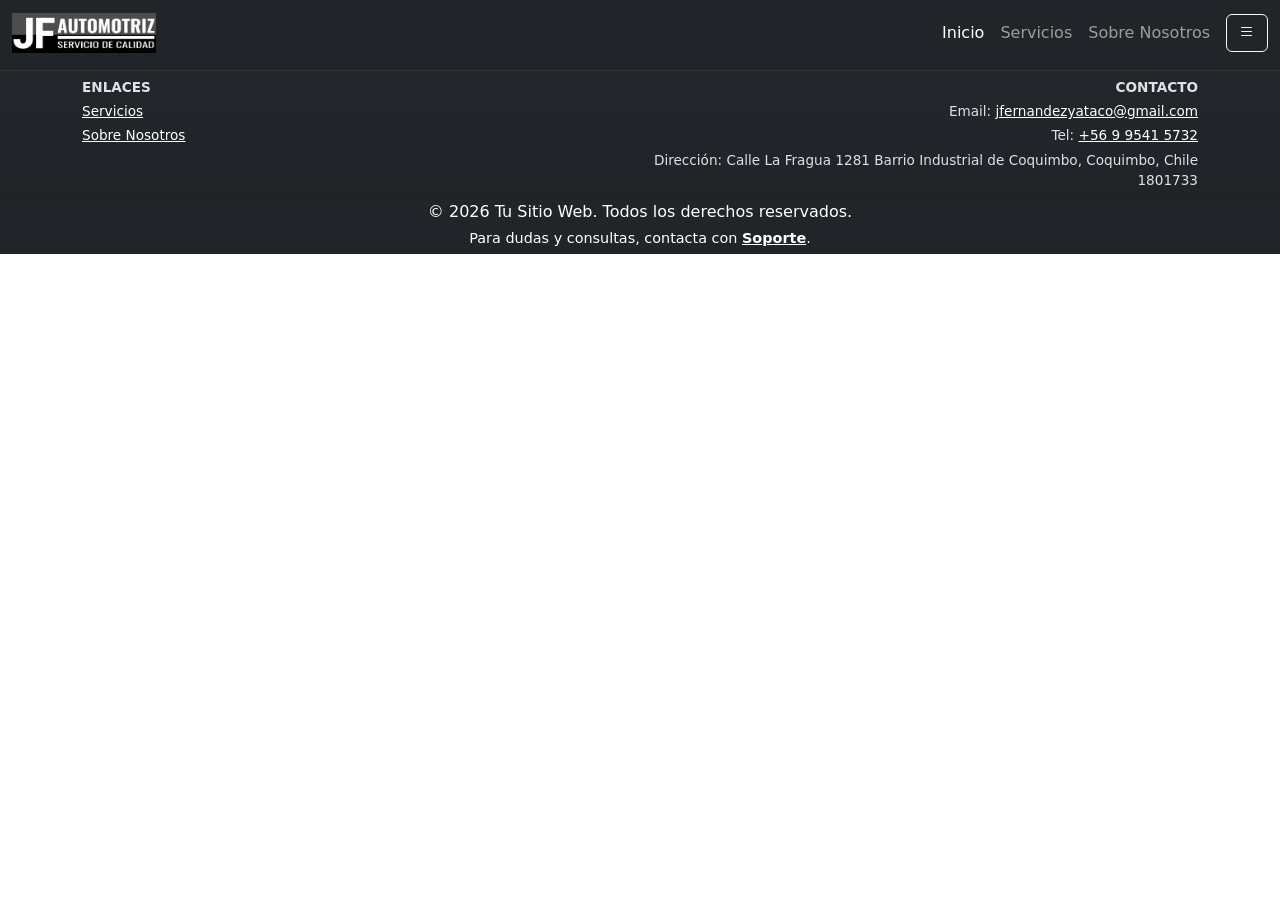
==== ayuda.html @ 944f9668 "Add files via upload" ====
<!DOCTYPE html>
<html lang="es">
<head>
    <meta charset="UTF-8">
    <meta name="viewport" content="width=device-width, initial-scale=1.0">
    <title>Base de Página - JF AUTOMOTRIZ</title>
    <!-- Bootstrap 5 CSS -->
    <link href="https://cdn.jsdelivr.net/npm/bootstrap@5.3.8/dist/css/bootstrap.min.css" rel="stylesheet" crossorigin="anonymous">
    <!-- Bootstrap Icons -->
    <link href="https://cdn.jsdelivr.net/npm/bootstrap-icons@1.11.0/font/bootstrap-icons.css" rel="stylesheet">
    <link rel="stylesheet" href="styles.css">
  </head>
 
  <body>

    <nav class="navbar navbar-expand-lg navbar-dark bg-dark sticky-top">
      <div class="container-fluid">
  
        <a class="navbar-brand fw-bold" href="index.html">
          <img src="Imag/logo.jpg" class="d-block logo-img" alt="imagenlogo" />
        </a>

        <!-- Botón de menú (hamburguesa) para móviles -->
        <button class="navbar-toggler" type="button" data-bs-toggle="collapse" data-bs-target="#navbarNav" aria-controls="navbarNav" aria-expanded="false" aria-label="Toggle navigation" >
          <span class="navbar-toggler-icon"></span>
        </button>

        <div class="collapse navbar-collapse" id="navbarNav">
          <ul class="navbar-nav ms-auto">
            <li class="nav-item"> <a class="nav-link active" href="index.html">Inicio</a> </li>
            <li class="nav-item"> <a class="nav-link" href="servicios.html">Servicios</a> </li>
            <li class="nav-item"> <a class="nav-link" href="sobre-nosotros.html">Sobre Nosotros</a> </li>
          </ul>
        </div>

        <button class="btn btn-outline-light ms-2" type="button" data-bs-toggle="offcanvas" data-bs-target="#panelLateral" aria-controls="panelLateral">
          <i class="bi bi-list"></i>  </button>
      </div>
    </nav>

    <div class="offcanvas offcanvas-end" tabindex="-1" id="panelLateral" aria-labelledby="panelLateralLabel">
      <div class="offcanvas-header bg-success text-white">
        <h5 class="offcanvas-title" id="panelLateralLabel"> <i class="bi bi-sliders"></i> Opciones Adicionales </h5>
        <button type="button" class="btn-close btn-close-white" data-bs-dismiss="offcanvas" aria-label="Close" >
        </button>
      </div>
      <div class="offcanvas-body">
        <!-- Botones en el panel -->
        <div class="d-grid gap-2">
          <button type="button" class="btn btn-success btn-lg">
            <i class="bi bi-person-circle"></i> Mi Perfil
          </button>
          <button type="button" class="btn btn-primary btn-lg">
            <i class="bi bi-gear"></i> Configuración
          </button>
          <button type="button" class="btn btn-danger btn-lg">
            <i class="bi bi-box-arrow-right"></i> Cerrar Sesión
          </button>
        </div>
      </div>
    </div>













    <footer class="bg-dark text-white py-4">
      <div class="footer-bottom bg-dark text-white py-3">
        <div class="container">
          <div class="row align-items-start">
            <div class="col-md-6 text-start mb-3 mb-md-0">
              <ul class="list-unstyled mb-0">
                <li><strong>ENLACES</strong></li>
                <li><a href="#servicios" class="text-white">Servicios</a></li>
                <li><a href="#sobre-nosotros" class="text-white">Sobre Nosotros</a></li>
              </ul>
            </div>
            <div class="col-md-6 text-md-end">
              <ul class="list-unstyled mb-0">
                <li><strong>CONTACTO</strong></li>
                <li>Email: <a href="jfernandezyataco@gmail.com" class="text-white">jfernandezyataco@gmail.com</a></li>
                <li>Tel: <a href="tel:+56 9 9541 5732" class="text-white">+56 9 9541 5732</a></li>
                <li>Dirección: Calle La Fragua 1281 Barrio Industrial de Coquimbo, Coquimbo, Chile 1801733</li>
              </ul>
            </div>
          </div>
        </div>
      </div>

      <div class="container text-center">
        <p class="mb-0">© 2026 Tu Sitio Web. Todos los derechos reservados.</p>
        <p class="mb-0 footer-support">Para dudas y consultas, contacta con <a href="soporte.html" class="text-decoration-underline text-white fw-bold">Soporte</a>.</p>
      </div>
    </footer>

  <script src="https://cdn.jsdelivr.net/npm/bootstrap@5.3.8/dist/js/bootstrap.bundle.min.js" 
        crossorigin="anonymous"></script>
  </body>
</html>
---- styles.css ----
html, body {
    height: 100%;
}

body {
    display: flex;
    flex-direction: column;
}

main {
    flex: 1;
}

/* Footer styles */
.site-footer {
    font-size: 0.9rem;
    line-height: 1.45;
    color: #e9ecef;
}
.site-footer a { color: inherit; transition: color .15s ease; }
.site-footer a:hover { color: #ffc107; text-decoration: underline; }
.site-footer p { margin-bottom: 0.25rem; }
.footer-support { margin-top: 6px; font-weight: 500; }
.footer-bottom { border-top: 1px solid rgba(255,255,255,0.06); padding-top: 0.35rem; padding-bottom: 0.35rem; font-size: 0.85rem; background: linear-gradient(180deg, rgba(255,255,255,0.01), rgba(0,0,0,0.04)); }
.footer-bottom ul { padding-left: 0; margin-bottom: 0; }
.footer-bottom ul li { margin-bottom: 6px; color: #dee2e6; }

@media (max-width: 767px) {
    .site-footer .text-md-end { text-align: left !important; }
    .site-footer { font-size: 0.85rem; }
    .footer-bottom { text-align: left; }
}

/* Compact footer overrides to reduce visual height */
footer.py-4, footer.bg-dark {
    padding-top: 0.25rem !important;
    padding-bottom: 0.25rem !important;
}
.footer-bottom {
    padding-top: 0.25rem !important;
    padding-bottom: 0.25rem !important;
}
.footer-bottom ul li { margin-bottom: 4px; }
.footer-support { margin-top: 4px; font-size: 0.9rem; }
.container.text-center p { margin-bottom: 0; }

/* If some Bootstrap utility classes add extra space, force smaller sizes here */
.py-4 { padding-top: 0.5rem !important; padding-bottom: 0.5rem !important; }
.py-3 { padding-top: 0.35rem !important; padding-bottom: 0.35rem !important; }

/* Map container styles */
.map-container { position: relative; overflow: hidden; border-radius: 6px; box-shadow: 0 1px 6px rgba(0,0,0,0.12); }
.map-container iframe { width: 100%; height: 280px; border: 0; display: block; }
.map-overlay { position: absolute; inset: 0; display: block; background: transparent; }

@media (max-width: 767px) {
    .map-container iframe { height: 200px; }
}

/* Logo reducido en la barra de navegación */
.navbar-brand img.logo-img {
    height: 40px;
    width: auto;
    object-fit: contain;
    display: inline-block;
}
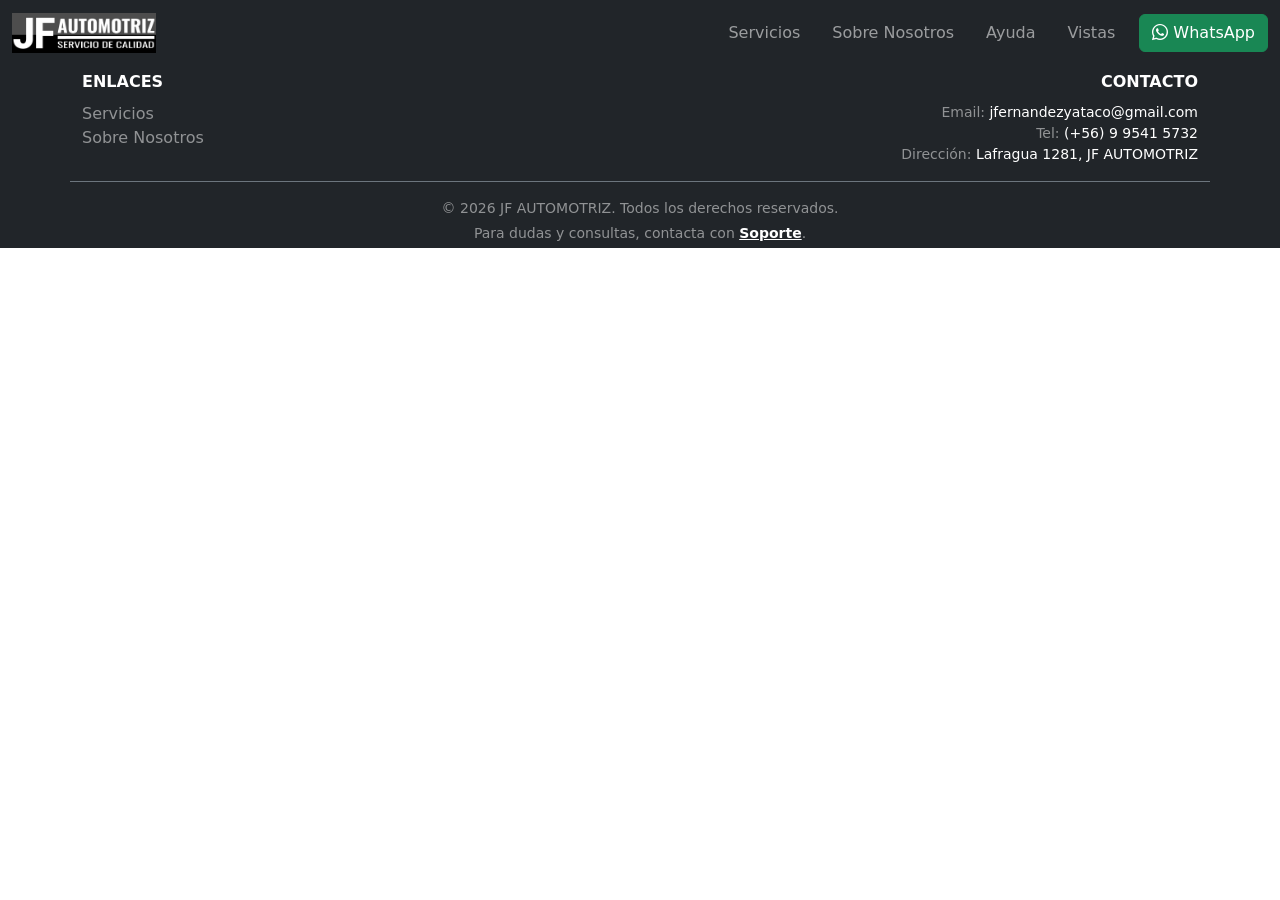
==== commit 183295ee: "Add files via upload" ====
--- a/ayuda.html
+++ b/ayuda.html
@@ -3,7 +3,7 @@
 <head>
     <meta charset="UTF-8">
     <meta name="viewport" content="width=device-width, initial-scale=1.0">
-    <title>Base de Página - JF AUTOMOTRIZ</title>
+    <title>Ayuda- JF AUTOMOTRIZ</title>
     <!-- Bootstrap 5 CSS -->
     <link href="https://cdn.jsdelivr.net/npm/bootstrap@5.3.8/dist/css/bootstrap.min.css" rel="stylesheet" crossorigin="anonymous">
     <!-- Bootstrap Icons -->
@@ -13,52 +13,24 @@
  
   <body>
 
-    <nav class="navbar navbar-expand-lg navbar-dark bg-dark sticky-top">
-      <div class="container-fluid">
-  
-        <a class="navbar-brand fw-bold" href="index.html">
-          <img src="Imag/logo.jpg" class="d-block logo-img" alt="imagenlogo" />
-        </a>
+<nav class="navbar navbar-expand-lg navbar-dark bg-dark sticky-top">
+  <div class="container-fluid">
+    <a class="navbar-brand fw-bold" href="index.html">
+      <img src="Imag/logo.jpg" class="d-block logo-img" alt="imagenlogo" />
+    </a>
+    
+    <div class="d-flex align-items-center ms-auto">
+      <div class="navbar-nav flex-row gap-3 me-2">
+        <a class="nav-link px-2" href="servicios.html">Servicios</a>
+        <a class="nav-link px-2" href="quienes_somos.html">Sobre Nosotros</a>
+        <a class="nav-link px-2" href="ayuda.html">Ayuda</a>
+        <a class="nav-link px-2" href="vistas.html">Vistas</a>
+      </div>
 
-        <!-- Botón de menú (hamburguesa) para móviles -->
-        <button class="navbar-toggler" type="button" data-bs-toggle="collapse" data-bs-target="#navbarNav" aria-controls="navbarNav" aria-expanded="false" aria-label="Toggle navigation" >
-          <span class="navbar-toggler-icon"></span>
-        </button>
-
-        <div class="collapse navbar-collapse" id="navbarNav">
-          <ul class="navbar-nav ms-auto">
-            <li class="nav-item"> <a class="nav-link active" href="index.html">Inicio</a> </li>
-            <li class="nav-item"> <a class="nav-link" href="servicios.html">Servicios</a> </li>
-            <li class="nav-item"> <a class="nav-link" href="sobre-nosotros.html">Sobre Nosotros</a> </li>
-          </ul>
-        </div>
-
-        <button class="btn btn-outline-light ms-2" type="button" data-bs-toggle="offcanvas" data-bs-target="#panelLateral" aria-controls="panelLateral">
-          <i class="bi bi-list"></i>  </button>
-      </div>
-    </nav>
-
-    <div class="offcanvas offcanvas-end" tabindex="-1" id="panelLateral" aria-labelledby="panelLateralLabel">
-      <div class="offcanvas-header bg-success text-white">
-        <h5 class="offcanvas-title" id="panelLateralLabel"> <i class="bi bi-sliders"></i> Opciones Adicionales </h5>
-        <button type="button" class="btn-close btn-close-white" data-bs-dismiss="offcanvas" aria-label="Close" >
-        </button>
-      </div>
-      <div class="offcanvas-body">
-        <!-- Botones en el panel -->
-        <div class="d-grid gap-2">
-          <button type="button" class="btn btn-success btn-lg">
-            <i class="bi bi-person-circle"></i> Mi Perfil
-          </button>
-          <button type="button" class="btn btn-primary btn-lg">
-            <i class="bi bi-gear"></i> Configuración
-          </button>
-          <button type="button" class="btn btn-danger btn-lg">
-            <i class="bi bi-box-arrow-right"></i> Cerrar Sesión
-          </button>
-        </div>
-      </div>
+      <a class="btn btn-success ms-2" href="https://wa.me/56995415732" target="_blank" rel="noopener noreferrer"><i class="bi bi-whatsapp"></i> WhatsApp</a>
     </div>
+  </div>
+</nav>
 
 
 
@@ -70,38 +42,33 @@
 
 
 
-
-
-    <footer class="bg-dark text-white py-4">
-      <div class="footer-bottom bg-dark text-white py-3">
-        <div class="container">
-          <div class="row align-items-start">
-            <div class="col-md-6 text-start mb-3 mb-md-0">
-              <ul class="list-unstyled mb-0">
-                <li><strong>ENLACES</strong></li>
-                <li><a href="#servicios" class="text-white">Servicios</a></li>
-                <li><a href="#sobre-nosotros" class="text-white">Sobre Nosotros</a></li>
-              </ul>
-            </div>
-            <div class="col-md-6 text-md-end">
-              <ul class="list-unstyled mb-0">
-                <li><strong>CONTACTO</strong></li>
-                <li>Email: <a href="jfernandezyataco@gmail.com" class="text-white">jfernandezyataco@gmail.com</a></li>
-                <li>Tel: <a href="tel:+56 9 9541 5732" class="text-white">+56 9 9541 5732</a></li>
-                <li>Dirección: Calle La Fragua 1281 Barrio Industrial de Coquimbo, Coquimbo, Chile 1801733</li>
-              </ul>
-            </div>
+    <footer class="bg-dark text-white pt-4 pb-2">
+      <div class="container border-bottom border-secondary pb-3 mb-3">
+        <div class="row align-items-start g-3">
+          <div class="col-md-6 text-start">
+            <ul class="list-unstyled mb-0">
+              <li class="mb-2"><strong>ENLACES</strong></li>
+              <li><a href="servicios.html" class="text-white-50 text-decoration-none">Servicios</a></li>
+              <li><a href="sobre-nosotros.html" class="text-white-50 text-decoration-none">Sobre Nosotros</a></li>
+            </ul>
+          </div>
+          <div class="col-md-6 text-md-end">
+            <ul class="list-unstyled mb-0">
+              <li class="mb-2"><strong>CONTACTO</strong></li>
+              <li class="small text-white-50">Email: <a href="mailto:jfernandezyataco@gmail.com" class="text-white text-decoration-none">jfernandezyataco@gmail.com</a></li>
+              <li class="small text-white-50">Tel: <a href="tel:+56995415732" class="text-white text-decoration-none">(+56) 9 9541 5732</a></li>
+              <li class="small text-white-50">Dirección: <a href="https://www.google.com/maps/search/?api=1&query=Lafragua+1281+JF+AUTOMOTRIZ" class="text-white text-decoration-none" target="_blank">Lafragua 1281, JF AUTOMOTRIZ</a></li>
+            </ul>
           </div>
         </div>
       </div>
 
-      <div class="container text-center">
-        <p class="mb-0">© 2026 Tu Sitio Web. Todos los derechos reservados.</p>
-        <p class="mb-0 footer-support">Para dudas y consultas, contacta con <a href="soporte.html" class="text-decoration-underline text-white fw-bold">Soporte</a>.</p>
+      <div class="container text-center small text-white-50">
+        <p class="mb-1">© 2026 JF AUTOMOTRIZ. Todos los derechos reservados.</p>
+        <p class="mb-0">Para dudas y consultas, contacta con <a href="soporte.html" class="text-decoration-underline text-white fw-bold">Soporte</a>.</p>
       </div>
     </footer>
 
-  <script src="https://cdn.jsdelivr.net/npm/bootstrap@5.3.8/dist/js/bootstrap.bundle.min.js" 
-        crossorigin="anonymous"></script>
+    <script src="https://cdn.jsdelivr.net/npm/bootstrap@5.3.8/dist/js/bootstrap.bundle.min.js" crossorigin="anonymous"></script>
   </body>
 </html>
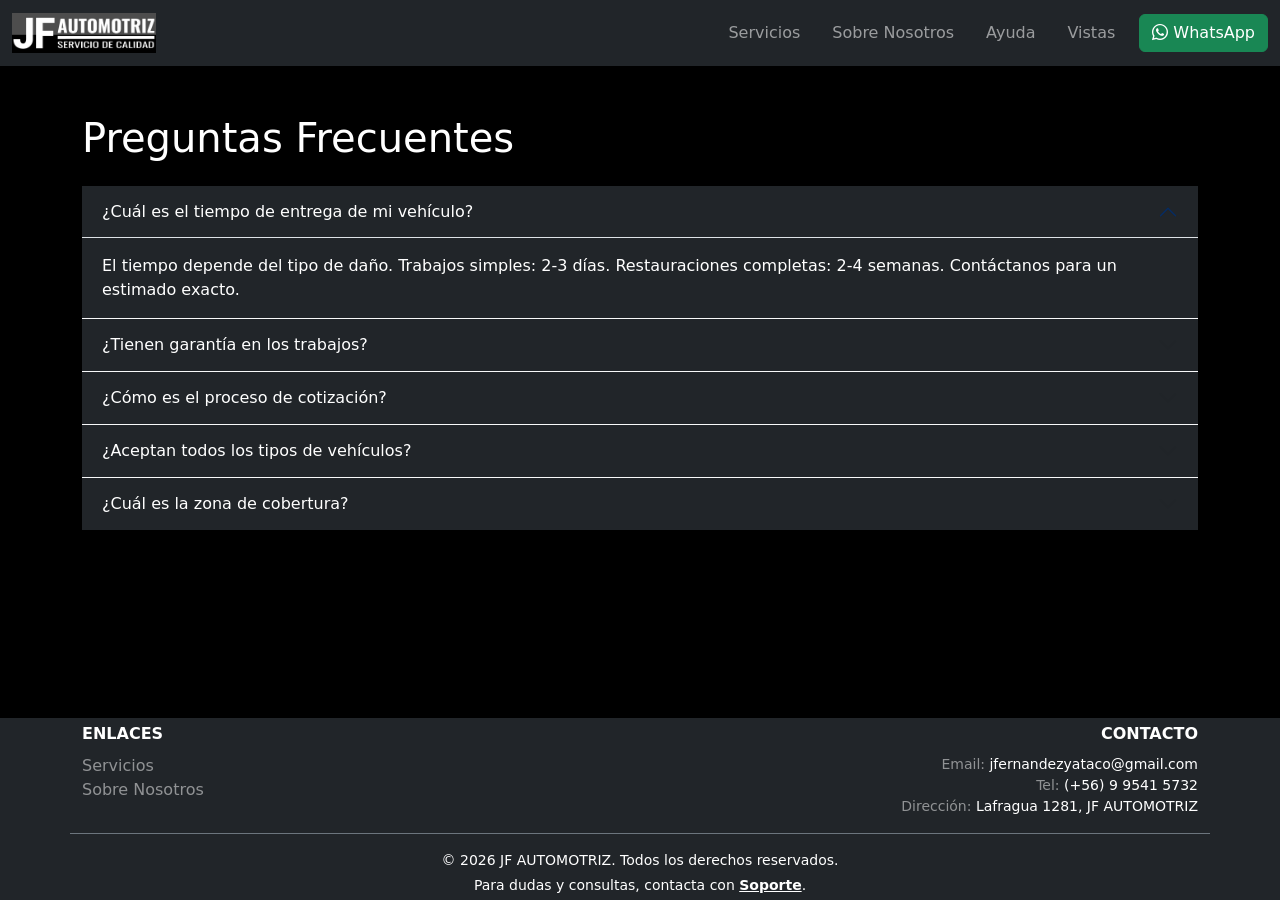
==== commit 29e83b8a: "Add files via upload" ====
--- a/ayuda.html
+++ b/ayuda.html
@@ -31,6 +31,79 @@
     </div>
   </div>
 </nav>
+
+<main class="container my-5">
+  <!-- SECCIÓN PREGUNTAS FRECUENTES -->
+  <section id="faq" class="mb-5">
+    <h1 class="mb-4">Preguntas Frecuentes</h1>
+    <div class="accordion accordion-flush" id="accordionFAQ">
+      <div class="accordion-item bg-dark border-light">
+        <h2 class="accordion-header">
+          <button class="accordion-button bg-dark text-white" type="button" data-bs-toggle="collapse" data-bs-target="#faq1" aria-expanded="true" aria-controls="faq1">
+            ¿Cuál es el tiempo de entrega de mi vehículo?
+          </button>
+        </h2>
+        <div id="faq1" class="accordion-collapse collapse show" data-bs-parent="#accordionFAQ">
+          <div class="accordion-body bg-dark text-white">
+            El tiempo depende del tipo de daño. Trabajos simples: 2-3 días. Restauraciones completas: 2-4 semanas. Contáctanos para un estimado exacto.
+          </div>
+        </div>
+      </div>
+
+      <div class="accordion-item bg-dark border-light">
+        <h2 class="accordion-header">
+          <button class="accordion-button collapsed bg-dark text-white" type="button" data-bs-toggle="collapse" data-bs-target="#faq2" aria-expanded="false" aria-controls="faq2">
+            ¿Tienen garantía en los trabajos?
+          </button>
+        </h2>
+        <div id="faq2" class="accordion-collapse collapse" data-bs-parent="#accordionFAQ">
+          <div class="accordion-body bg-dark text-white">
+            Sí, todos nuestros trabajos tienen garantía. Detalle específico: contáctanos para más información.
+          </div>
+        </div>
+      </div>
+
+      <div class="accordion-item bg-dark border-light">
+        <h2 class="accordion-header">
+          <button class="accordion-button collapsed bg-dark text-white" type="button" data-bs-toggle="collapse" data-bs-target="#faq3" aria-expanded="false" aria-controls="faq3">
+            ¿Cómo es el proceso de cotización?
+          </button>
+        </h2>
+        <div id="faq3" class="accordion-collapse collapse" data-bs-parent="#accordionFAQ">
+          <div class="accordion-body bg-dark text-white">
+            1) Contacta al Maestro Juan por teléfono. 2) Lleva tu vehículo al taller. 3) Hacemos la evaluación. 4) Enviamos el presupuesto por WhatsApp o correo.
+          </div>
+        </div>
+      </div>
+
+      <div class="accordion-item bg-dark border-light">
+        <h2 class="accordion-header">
+          <button class="accordion-button collapsed bg-dark text-white" type="button" data-bs-toggle="collapse" data-bs-target="#faq4" aria-expanded="false" aria-controls="faq4">
+            ¿Aceptan todos los tipos de vehículos?
+          </button>
+        </h2>
+        <div id="faq4" class="accordion-collapse collapse" data-bs-parent="#accordionFAQ">
+          <div class="accordion-body bg-dark text-white">
+            Sí, trabajamos con autos, camiones, motos y más. Especialistas en desabolladura, pintura y restauración en general.
+          </div>
+        </div>
+      </div>
+
+      <div class="accordion-item bg-dark border-light">
+        <h2 class="accordion-header">
+          <button class="accordion-button collapsed bg-dark text-white" type="button" data-bs-toggle="collapse" data-bs-target="#faq5" aria-expanded="false" aria-controls="faq5">
+            ¿Cuál es la zona de cobertura?
+          </button>
+        </h2>
+        <div id="faq5" class="accordion-collapse collapse" data-bs-parent="#accordionFAQ">
+          <div class="accordion-body bg-dark text-white">
+            Ubicados en Coquimbo, atendemos principalmente la zona. Consulta sobre transportes especiales para zonas lejanas.
+          </div>
+        </div>
+      </div>
+    </div>
+  </section>
+</main>
 
 
 
--- a/styles.css
+++ b/styles.css
@@ -1,5 +1,7 @@
 html, body {
     height: 100%;
+    background-color: black;
+    color: white;
 }
 
 body {
@@ -63,4 +65,38 @@
     width: auto;
     object-fit: contain;
     display: inline-block;
-}+}
+
+/* Tema oscuro - colores base */
+.bg-primary, .bg-light { background-color: #000 !important; }
+.text-primary, .text-muted, .text-dark, .lead, p { color: #fff !important; }
+.bg-body-tertiary, .card { background-color: #333 !important; color: #fff !important; }
+.card, .list-group-item { border-color: #555 !important; }
+h1, h2, h3, h4, h5, h6 { color: #fff !important; }
+header, section, main, .carousel, .carousel-inner, .carousel-item { background-color: #000 !important; }
+.map-container iframe {
+    width: 100%;
+    height: 280px;
+    border: 0;
+    display: block;
+}
+
+.map-overlay {
+    position: absolute;
+    inset: 0;
+    display: block;
+    background: transparent;
+}
+
+@media (max-width: 767px) {
+    .map-container iframe {
+        height: 220px;
+    }
+}
+
+.navbar-brand img.logo-img {
+    height: 40px;
+    width: auto;
+    object-fit: contain;
+    display: inline-block;
+}
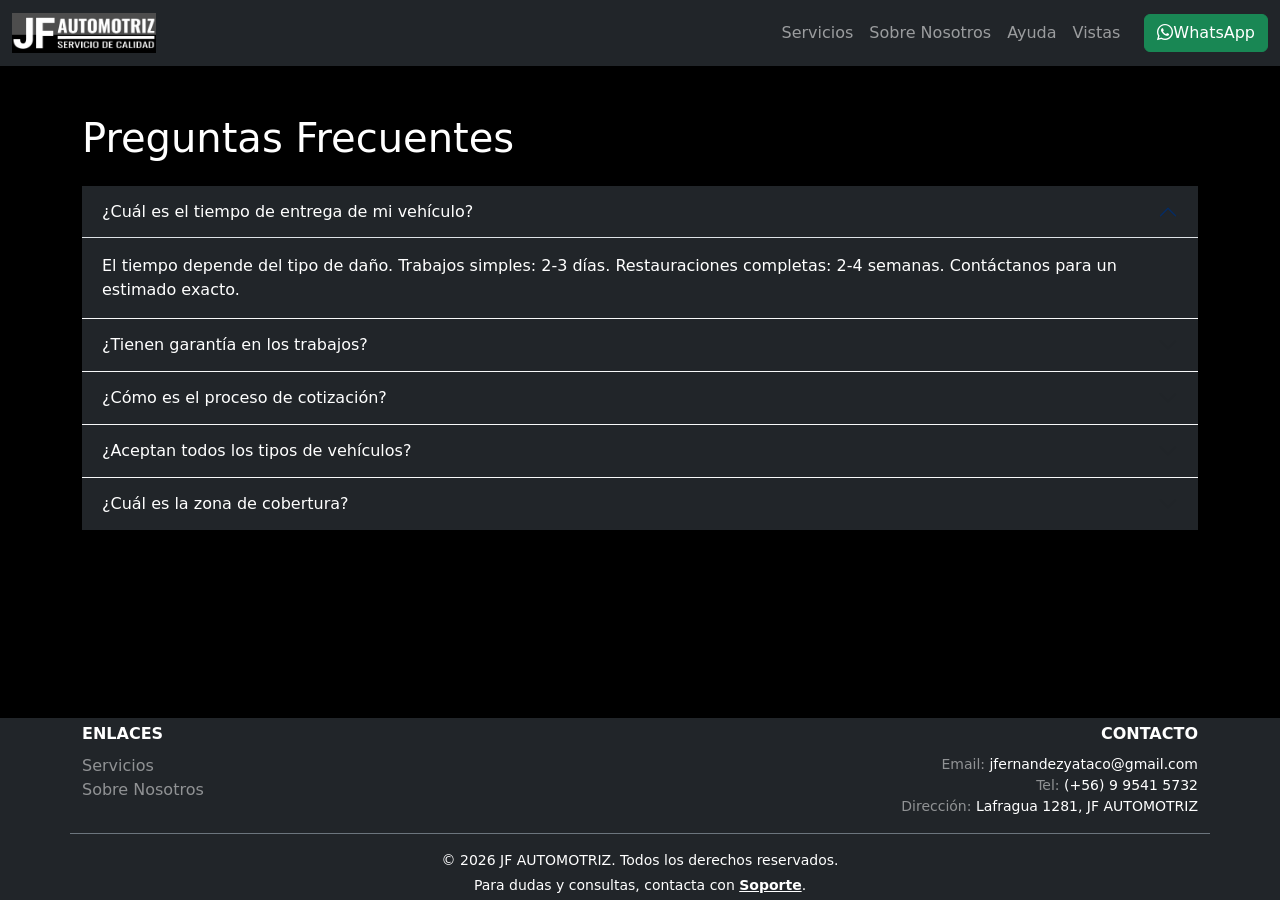
==== commit e4558bc4: "Add files via upload" ====
--- a/ayuda.html
+++ b/ayuda.html
@@ -18,16 +18,19 @@
     <a class="navbar-brand fw-bold" href="index.html">
       <img src="Imag/logo.jpg" class="d-block logo-img" alt="imagenlogo" />
     </a>
-    
-    <div class="d-flex align-items-center ms-auto">
-      <div class="navbar-nav flex-row gap-3 me-2">
+
+    <button class="navbar-toggler" type="button" data-bs-toggle="collapse" data-bs-target="#navbarNav" aria-controls="navbarNav" aria-expanded="false" aria-label="Toggle navigation">
+      <span class="navbar-toggler-icon"></span>
+    </button>
+
+    <div class="collapse navbar-collapse" id="navbarNav">
+      <div class="navbar-nav ms-auto align-items-lg-center">
         <a class="nav-link px-2" href="servicios.html">Servicios</a>
         <a class="nav-link px-2" href="quienes_somos.html">Sobre Nosotros</a>
         <a class="nav-link px-2" href="ayuda.html">Ayuda</a>
         <a class="nav-link px-2" href="vistas.html">Vistas</a>
+        <a class="btn btn-success ms-lg-3 mt-2 mt-lg-0 d-inline-flex align-items-center justify-content-center" href="https://wa.me/56995415732" target="_blank" rel="noopener noreferrer"><i class="bi bi-whatsapp"></i> WhatsApp</a>
       </div>
-
-      <a class="btn btn-success ms-2" href="https://wa.me/56995415732" target="_blank" rel="noopener noreferrer"><i class="bi bi-whatsapp"></i> WhatsApp</a>
     </div>
   </div>
 </nav>
